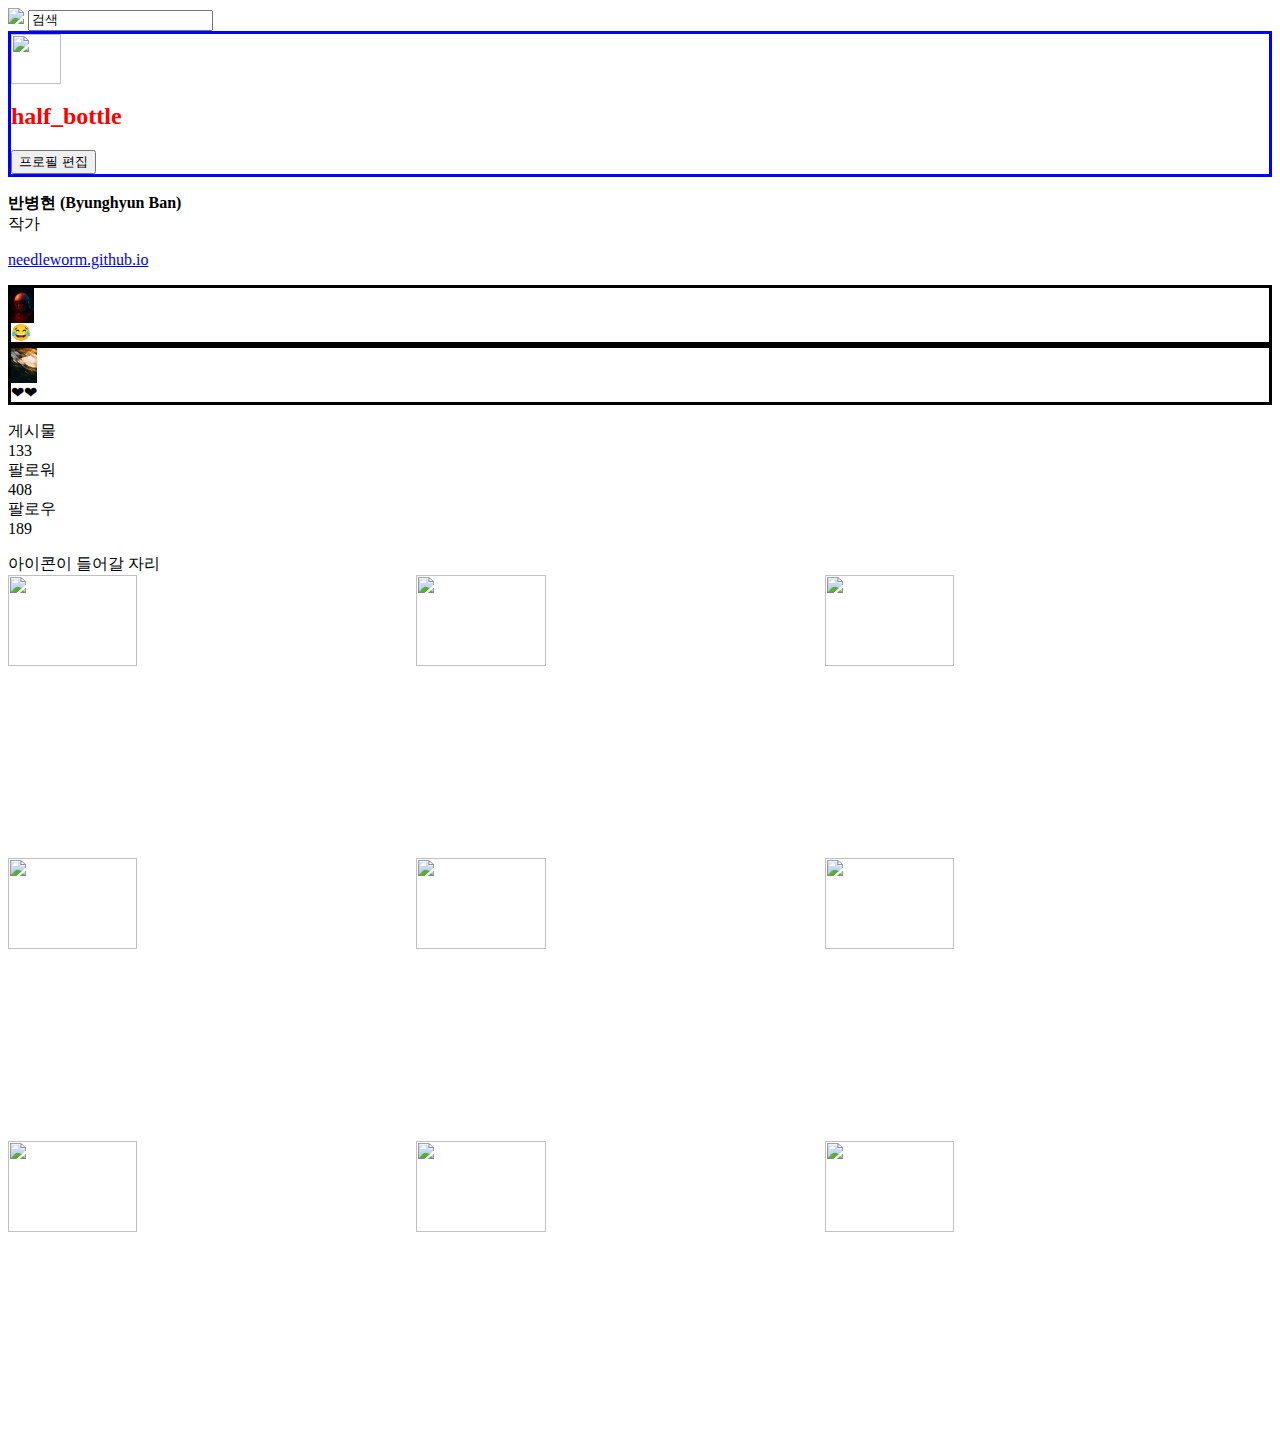
==== index.html @ 65cfab28 "Add files via upload" ====
<html>
    <head>
        <link href="style.css" rel="stylesheet">
    </head>
    <body>

            <img src ="https://www.instagram.com/static/images/web/mobile_nav_type_logo.png/735145cfe0a4.png"/>

            <input type = "search" value="검색"/>
            
    <div id="profile">
        <img src ="image/profile.jpg"
            width="50px"/>
        <div>
            <h2>half_bottle</h2>
            <button>프로필 편집</button>
        </div>
    </div>
    <div>
        <p>
                 <strong>
                    반병현 (Byunghyun Ban)
                 </strong><br/>
                작가
            </p>
            <p>
                <a href="https://needleworm.github.io">
                 needleworm.github.io
                </a>
            </p>
    </div>
        <p>
    <div>
        <div class="highlight">
            <div>
                <img src ="image/hl 1.jpg"
                height="35px"/>
            </div>
            <div>
                😂
            </div>
        </div>
            <div class="highlight">
                <div>
                    <img src ="image/hl 2.jpg"            
                height="35px"/>
                </div>
                <div>
                    ❤❤
                </div>
            </div>
        </div> 
        </p> 
    <div>
        <div>
                게시물<br/>
                133
            </div>
        <div>
                팔로워<br/>
                408
            </div>
        <div> 
                팔로우<br/>
                189
            </div>
        </div>
        <p>
        <div>아이콘이 들어갈 자리</div>
        <div>
            <img src = "thumbnails/DJI_0024.JPG" width="32%"/>
            <img src = "thumbnails/DJI_0025.JPG" width="32%"/>
            <img src = "thumbnails/DJI_0026.JPG" width="32%"/>
            <img src = "thumbnails/DJI_0027.JPG" width="32%"/>
            <img src = "thumbnails/DJI_0028.JPG" width="32%"/>
            <img src = "thumbnails/DJI_0029.JPG" width="32%"/>
            <img src = "thumbnails/DJI_0030.JPG" width="32%"/>
            <img src = "thumbnails/DJI_0031.JPG" width="32%"/>
            <img src = "thumbnails/DJI_0032.JPG" width="32%"/>
        </div>
    </p>
    </body>
</html>
---- style.css ----
h2 {
    color: red;
}
.highlight{
border:solid;
}
#profile {
border: solid;
border-color: blue;
}
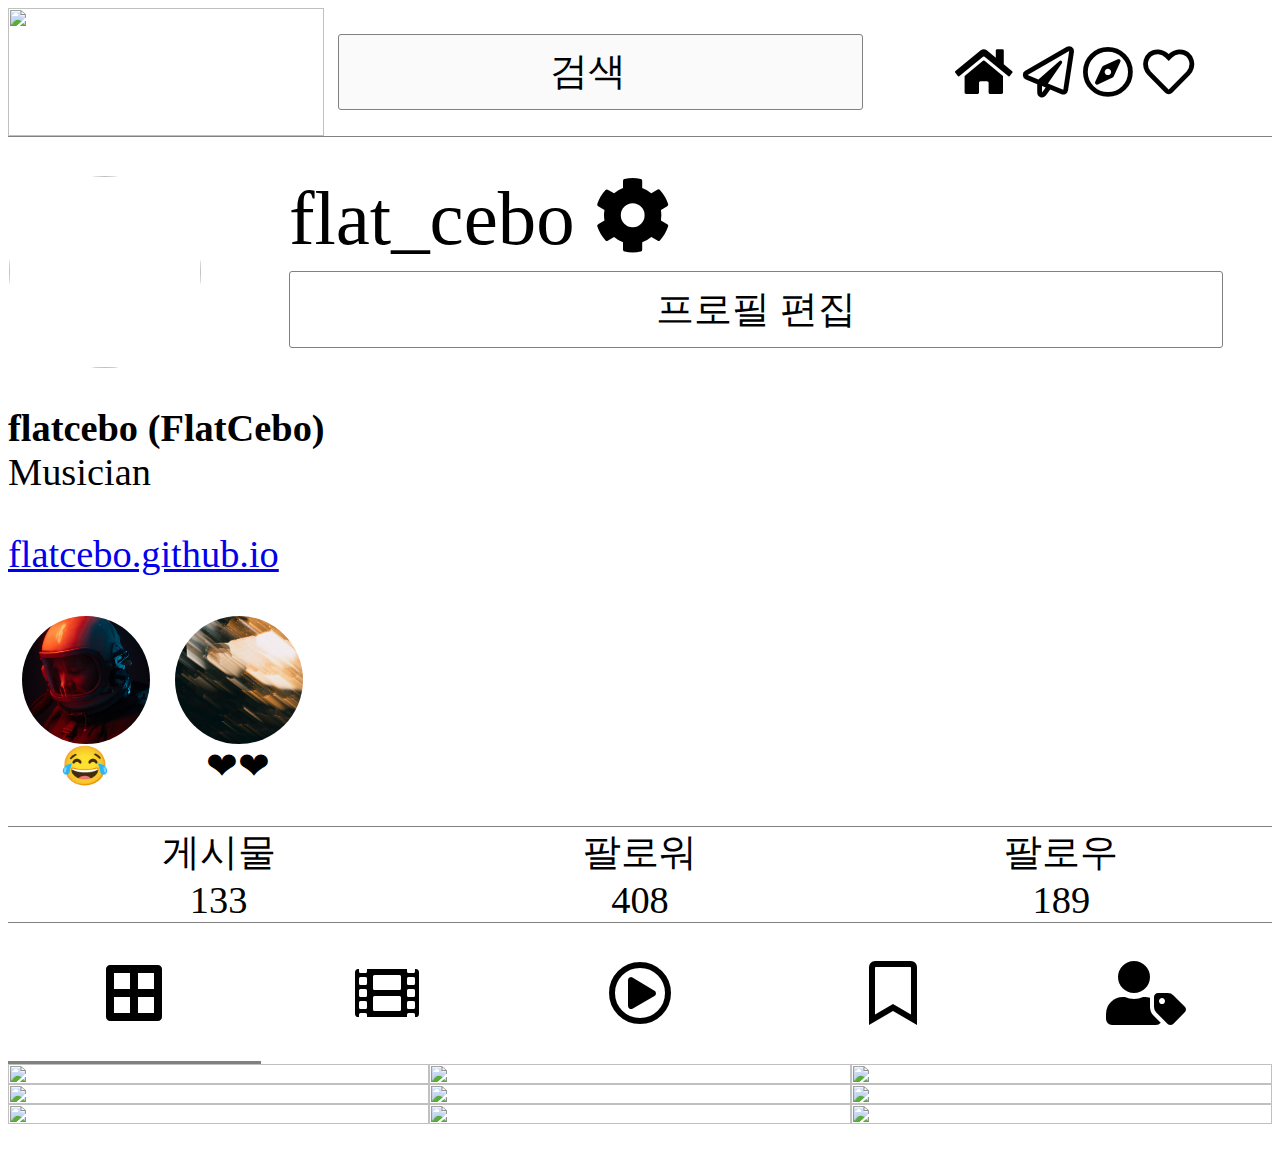
==== commit b422cbf4: "Add files via upload" ====
--- a/index.html
+++ b/index.html
@@ -1,83 +1,114 @@
 <html>
     <head>
         <link href="style.css" rel="stylesheet">
+        <link href="https://fonts.googleapis.com/css?family=Lato"
+        rel="stylesheet" type="text/css">
+        <link href="https://pro.fontawesome.com/releases/v5.10.0/css/all.css"
+        rel="stylesheet">
+        <script src="script.js"></script>
     </head>
     <body>
 
+        <div id="top">
             <img src ="https://www.instagram.com/static/images/web/mobile_nav_type_logo.png/735145cfe0a4.png"/>
-
             <input type = "search" value="검색"/>
-            
-    <div id="profile">
-        <img src ="image/profile.jpg"
-            width="50px"/>
-        <div>
-            <h2>half_bottle</h2>
-            <button>프로필 편집</button>
+            <div>
+                <i class="fas fa-home"></i>
+                <i class="far fa-paper-plane"></i>
+                <i class="far fa-compass"></i>
+                <i class="far fa-heart"></i>
+            </div>
+        </div>
+            <div></div>
+        <div id="profile">
+            <div id="profile_pic">
+                <img src ="image/profile.jpg"
+                class="circle_pic"/
+                width="50px">
+        </div>
+        <div id="profile_info">
+            <div id="id">
+                <span>flat_cebo</span>
+                <i class="fas fa-cog"></i>
+            </div>
+            <button> 프로필 편집 
+            </button>
         </div>
     </div>
     <div>
         <p>
-                 <strong>
-                    반병현 (Byunghyun Ban)
+                 <strong id ="userInfo"> flatcebo (FlatCebo)
                  </strong><br/>
-                작가
+                <span id ="summary">Musician</span>
             </p>
-            <p>
-                <a href="https://needleworm.github.io">
-                 needleworm.github.io
+            <p id ="profileDetail">
+                <a href="https://flatcebo.github.io">
+                    flatcebo.github.io
                 </a>
             </p>
     </div>
-        <p>
-    <div>
+ <p>    
+    <div id="highlight_area">
         <div class="highlight">
-            <div>
-                <img src ="image/hl 1.jpg"
-                height="35px"/>
+            <div class="highlight_pic">
+                <img class="circle_pic" src ="image/hl 1.jpg" width="50px" />
             </div>
             <div>
                 😂
             </div>
         </div>
             <div class="highlight">
-                <div>
-                    <img src ="image/hl 2.jpg"            
-                height="35px"/>
+                <div class="highlight_pic">
+                    <img class="circle_pic" src ="image/hl 2.jpg" width="50px" />                       
                 </div>
-                <div>
-                    ❤❤
-                </div>
+            <div>
+                ❤❤
             </div>
-        </div> 
-        </p> 
-    <div>
-        <div>
-                게시물<br/>
-                133
-            </div>
-        <div>
-                팔로워<br/>
-                408
-            </div>
-        <div> 
-                팔로우<br/>
-                189
+            <div></div>
+        </div>
+    </div> 
+</p>         
+    <div id="star_bar">
+        <div class="stat">
+            게시물<br/>
+            133
+        </div>
+        <div class="stat">
+            팔로워<br/>
+            408
+        </div>
+        <div class="stat"> 
+            팔로우<br/>
+            189
+        </div>
+    </div>
+        <p>
+        <div id="sub_icons">
+            <div class="selected">
+                <i class="fas fa-border-all"></i></div>
+                <div><i class="fas fa-film"></i></div>
+                <div><i class="far fa-play-circle"></i></div>
+                <div><i class="far fa-bookmark"></i></div>
+                <div><i class="fas fa-user-tag"></i></div>
             </div>
         </div>
-        <p>
-        <div>아이콘이 들어갈 자리</div>
-        <div>
-            <img src = "thumbnails/DJI_0024.JPG" width="32%"/>
-            <img src = "thumbnails/DJI_0025.JPG" width="32%"/>
-            <img src = "thumbnails/DJI_0026.JPG" width="32%"/>
-            <img src = "thumbnails/DJI_0027.JPG" width="32%"/>
-            <img src = "thumbnails/DJI_0028.JPG" width="32%"/>
-            <img src = "thumbnails/DJI_0029.JPG" width="32%"/>
-            <img src = "thumbnails/DJI_0030.JPG" width="32%"/>
-            <img src = "thumbnails/DJI_0031.JPG" width="32%"/>
-            <img src = "thumbnails/DJI_0032.JPG" width="32%"/>
+    <div>
+        <div class="thumbnail_grid">
+            <img src = "thumbnails/DJI_0024.JPG" class="thumbnail"/>
+            <img src = "thumbnails/DJI_0025.JPG" class="thumbnail"/>
+            <img src = "thumbnails/DJI_0026.JPG" class="thumbnail"/>
         </div>
+        <div class="thumbnail_grid">
+            <img src = "thumbnails/DJI_0027.JPG" class="thumbnail"/>
+            <img src = "thumbnails/DJI_0028.JPG" class="thumbnail"/>
+            <img src = "thumbnails/DJI_0029.JPG" class="thumbnail"/>
+        </div>
+        <div class="thumbnail_grid">
+            <img src = "thumbnails/DJI_0030.JPG" class="thumbnail"/>
+            <img src = "thumbnails/DJI_0031.JPG" class="thumbnail"/>
+            <img src = "thumbnails/DJI_0032.JPG" class="thumbnail"/>
+        </div>        
+    </div>
     </p>
     </body>
 </html>--- a/style.css
+++ b/style.css
@@ -1,10 +1,142 @@
-h2 {
-    color: red;
+body {
+    font-size: 3vw;
 }
+
 .highlight{
-border:solid;
+text-align: center;
 }
+
 #profile {
-border: solid;
-border-color: blue;
+    display: grid;
+    grid-template-columns: 1fr 3.5fr;
+}
+
+.thumbnail_grid{
+    display: grid;
+    grid-template-columns: 1fr 1fr 1fr;
+}
+
+.thumbnail{
+    width:100%;
+}
+
+#star_bar{
+    display: grid;
+    grid-template-columns: 1fr 1fr 1fr;
+
+    border-top: 1px solid gray;
+    border-bottom: 1px solid gray;
+
+    margin-bottom:5px;
+    margin-top:5px;
+}
+
+.stat{
+    text-align: center;
+}
+
+.circle_pic{
+    border: solid white 1px;
+    border-radius: 50%;
+
+    width: 100%;
+    height: 100%;
+    object-fit: cover;
+}
+
+#profile_pic{
+    width: 15vw;
+    height: 15vw;
+}
+
+.highlight_pic{
+    width: 10vw;
+    height: 10vw;
+
+    margin-left: auto;
+    margin-right: auto;
+}
+
+#highlight_area{
+    display: grid;
+    grid-template-columns: 12vw 12vw 1fr;
+}
+
+#profile_info{
+    display: grid;
+    grid-template-rows: 1fr 1fr;
+    height: 15vw;
+}
+
+#id{
+    font-size: 6vw;
+    font-weight: 100;
+}
+
+button{
+    height: 80%;
+    width: 95%;
+
+    font-size: 3vw;
+    background-color: white;
+    border: solid gray 1px;
+    border-radius: 3px;
+}
+
+#top{
+    display: grid;
+    grid-template-columns: 4fr 7fr 5fr;
+    height: 10vw;
+    min-height: 10vw;
+    border-bottom: solid gray 0.1px;
+    margin-bottom: 3vw;
+}
+
+#top img{
+    margin-left: auto;
+    margin-right: auto;
+
+    height: 100%;
+    object-fit: contain;
+}
+
+#top input{
+    height: 60%;
+    width: 95%;
+
+    margin-left: auto;
+    margin-right: auto;
+    margin-top: auto;
+    margin-bottom: auto;
+
+    text-align: center;
+    background-color: rgb(250, 250, 250);
+
+    border: solid gray 1px;
+    border-radius: 3px;
+
+    font-size: 3vw;
+    font-weight: 100;
+}
+
+#sub_icons{
+    display: grid;
+    grid-template-columns: 1fr 1fr 1fr 1fr 1fr;
+
+    text-align: center;
+    font-size: 5vw;
+
+    height: 8vw;
+}
+
+.selected{
+    border-bottom: solid gray 3px;
+}
+
+#top i {
+    font-size: 4vw;
+}
+#top div {
+    text-align: center;
+    padding-top: 3vw;
 }